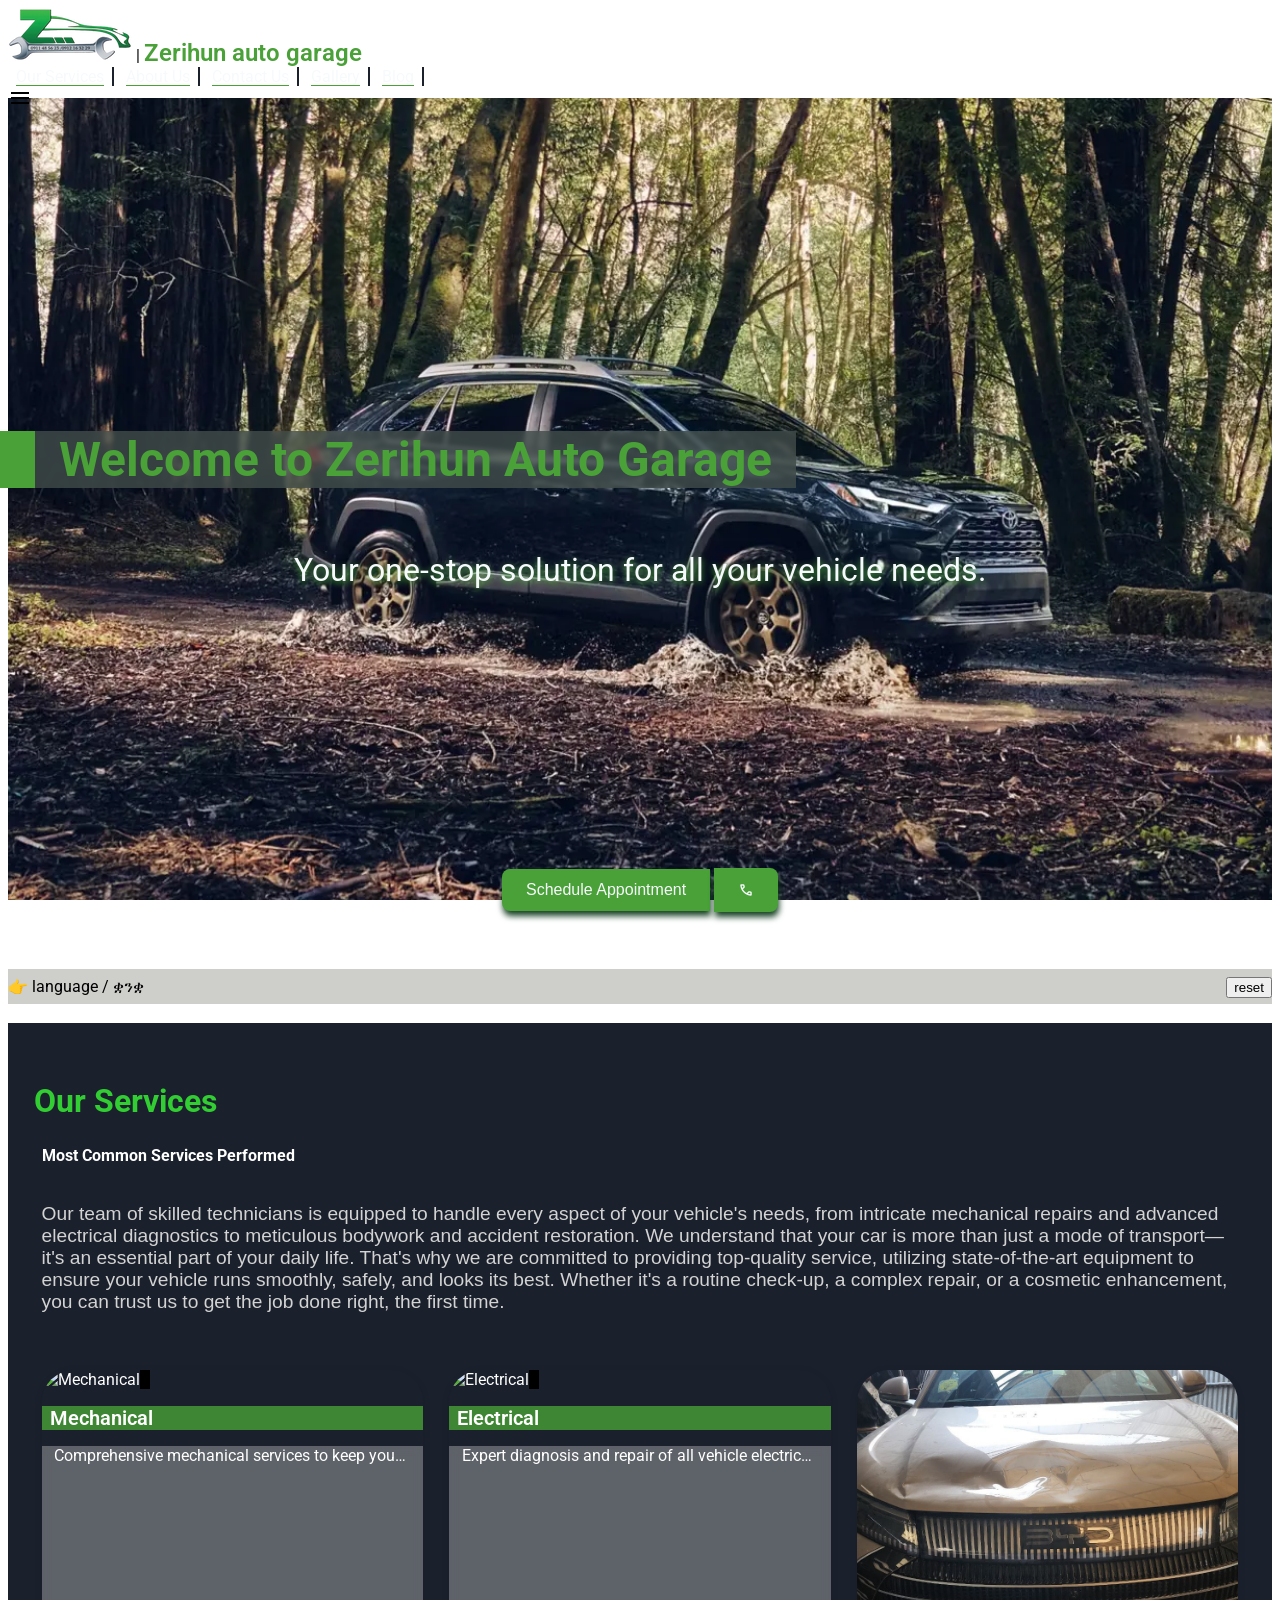
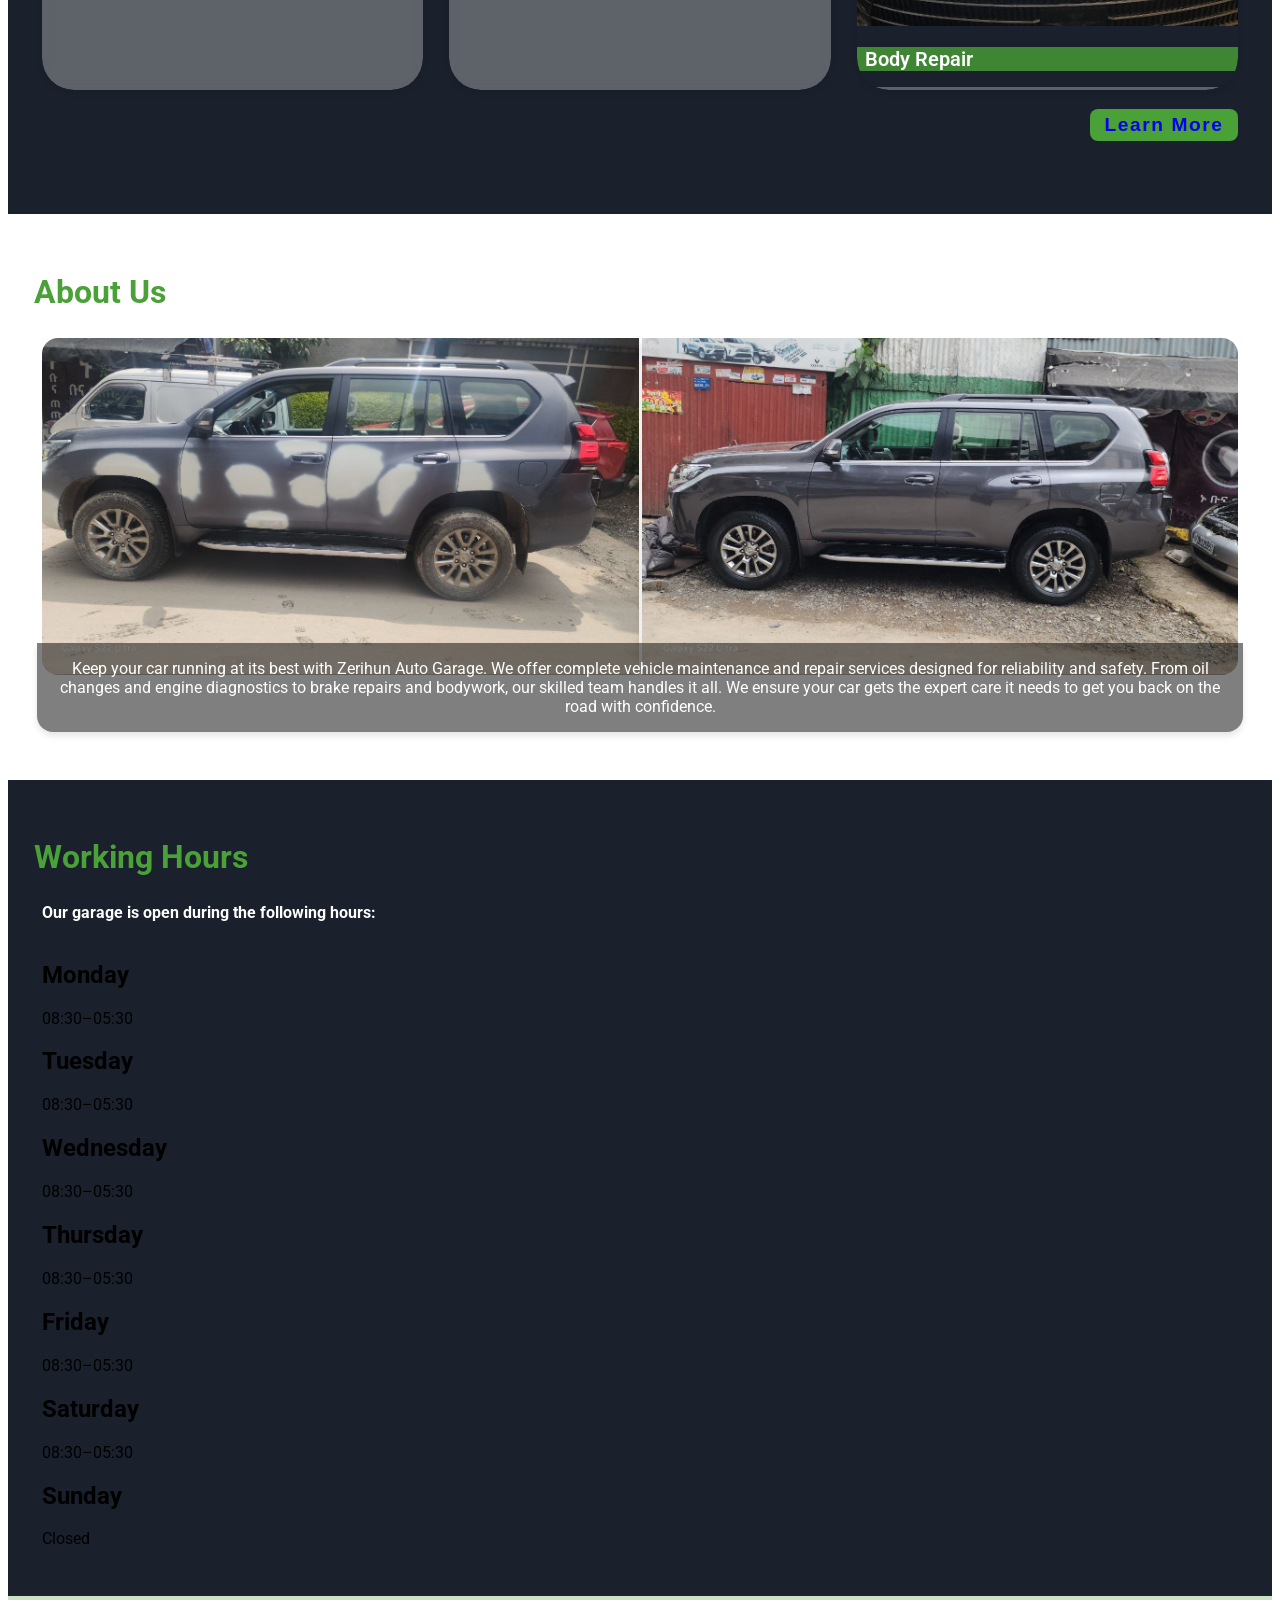
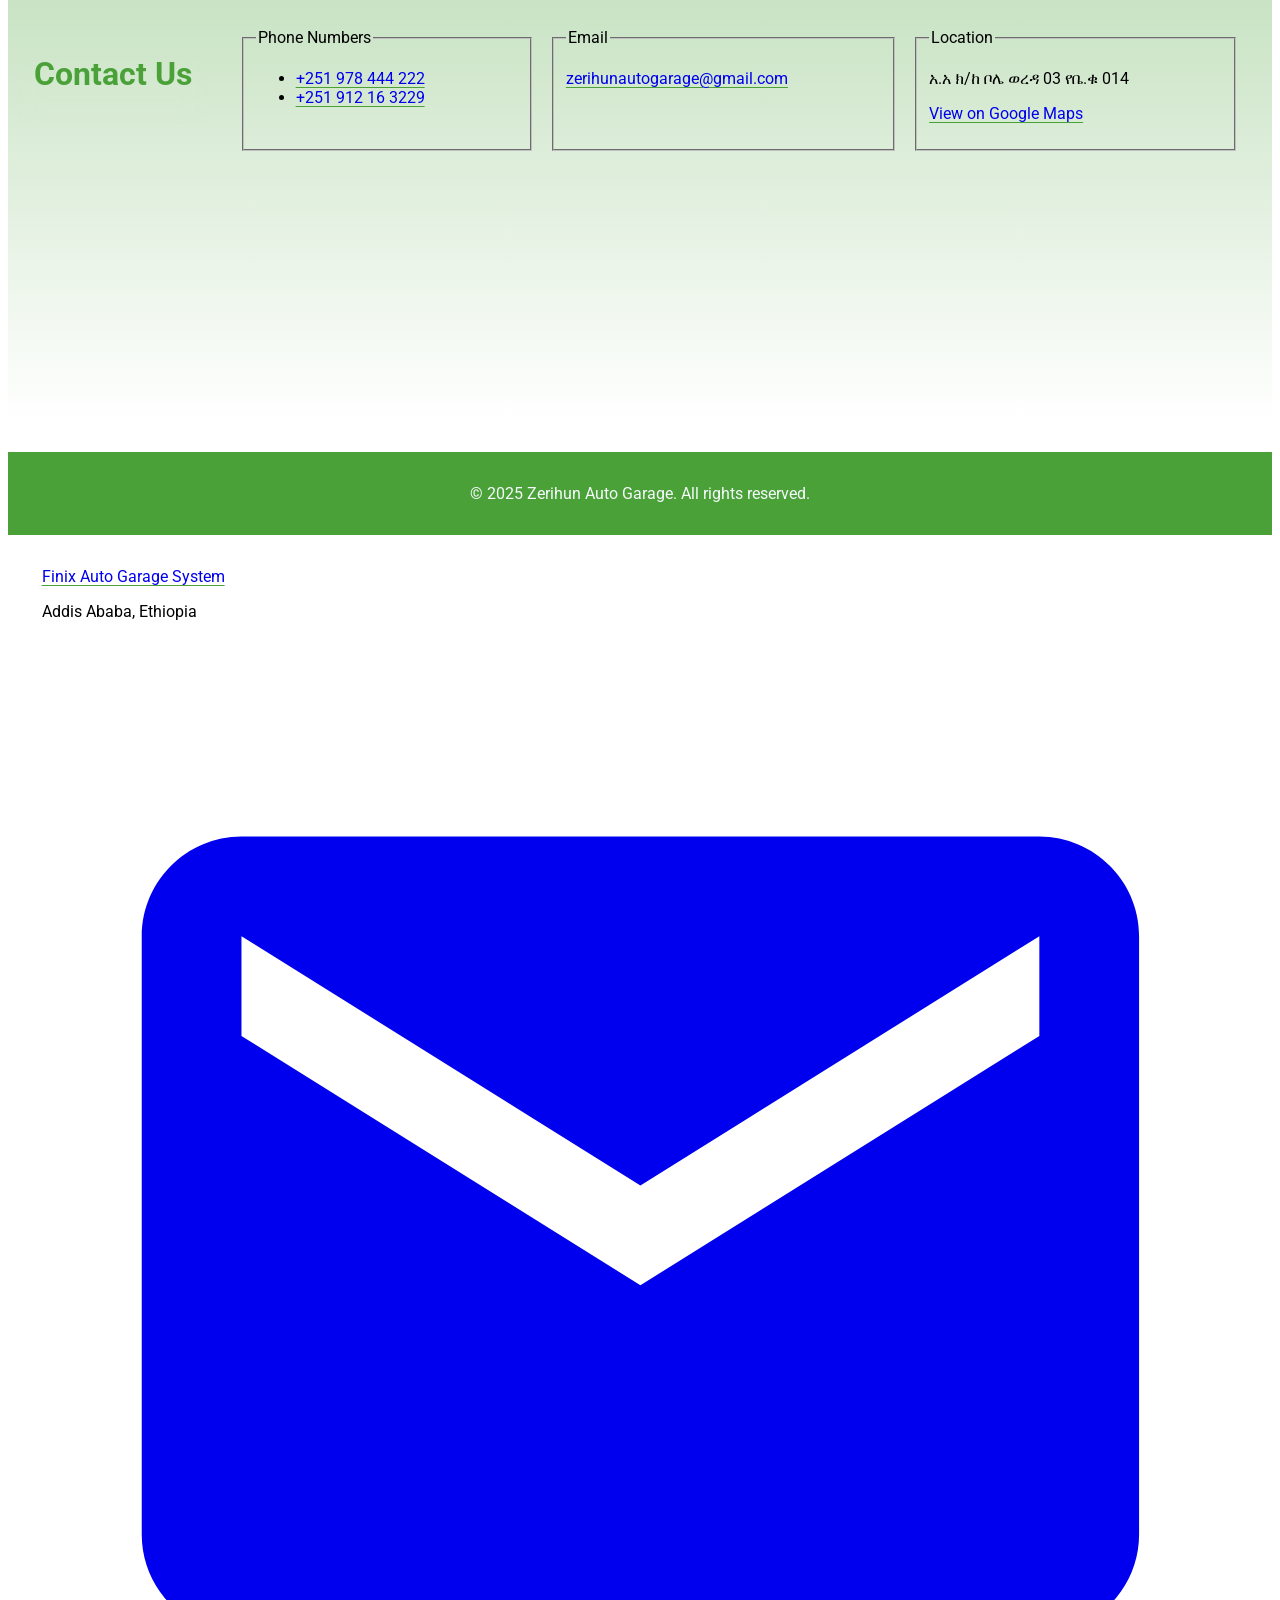
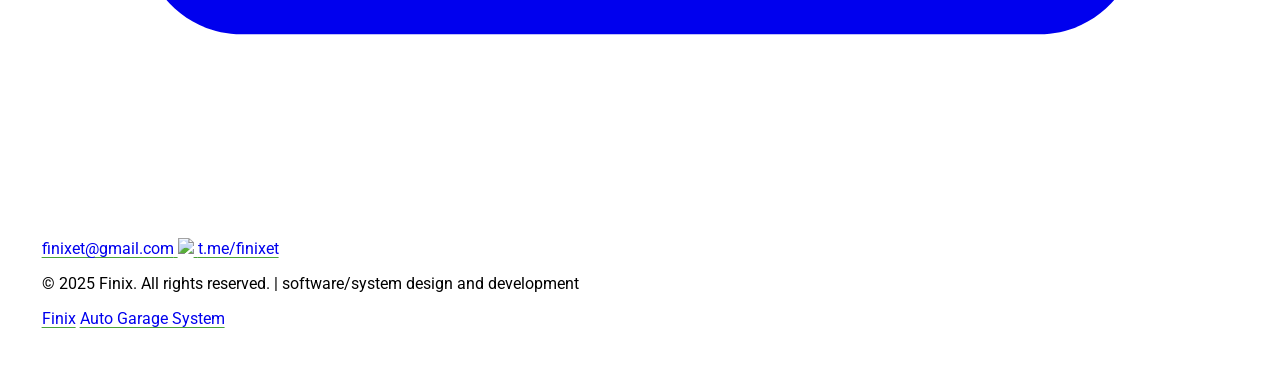
==== index.html @ 8adfbd84 "initial commit" ====
<!DOCTYPE html>
<html lang="en">

<head>
    <meta charset="UTF-8">
    <meta name="viewport" content="width=device-width, initial-scale=1.0">
    <title>Zerihun auto garage</title>
    <link rel="icon" href="./assets/favicon/favicon-crop.png" type="image/png">
    <link rel="preload" as="image" href="./assets/bg/bg-1.webp" />
    <link rel="stylesheet" href="/index.css">
    <link rel="stylesheet" href="/theme.css">
    <link rel="stylesheet" href="/our-services.css">
    <link rel="stylesheet" href="https://fonts.googleapis.com/css2?family=Roboto:wght@400;500;700&display=swap" />
    <script src="https://cdn.tailwindcss.com"></script>
    <link rel="stylesheet"
        href="https://fonts.googleapis.com/css2?family=Material+Symbols+Outlined:opsz,wght,FILL,GRAD@24,400,0,0" />
</head>

<body>
    <!-- Header & Navigation Bar -->
    <header class="  bg-gray-900 bg-opacity-90 backdrop-filter backdrop-blur-md shadow-lg rounded-b-xl">
        <nav class=" mx-auto  py-4 flex  justify-between px-2 flex-grow">
            <div class="flex items-center space-x-2">
                <a href="/"><img class="h-8" src="./assets/favicon/favicon-crop.png" alt="logo"></a>
                <span class="text-gray-500 font-light hidden sm:block">|</span>
                <a href="/" class="garage_title">
                    Zerihun auto garage</a>
            </div>
            <div class="nav-wide elements hidden md:flex items-center  ml-auto pl-auto">
                <a href="/our-services.html">Our Services</a>
                <a href="/about-us.html">About Us</a>
                <a href="/contact-us.html">Contact Us</a>
                <a href="/gallery.html">Gallery</a>
                <a href="/blog.html">Blog</a>
            </div>
            <div class="md:hidden  right-0 top-0">
                <!-- remove all default styles -->
                <details id="mobile-menu" style="list-style: none;" class=" ">
                    <summary style="list-style: none;"
                        class=" right-0 cursor-pointer text-gray-300 hover:text-orange-400 transition-colors ">
                        <span class="material-symbols-outlined">
                            menu
                        </span>
                    </summary>
                    <div
                        class="bg-gray-800 bg-opacity-90 absolute flex flex-col gap-1 p-2 top-10 right-0 z-50 w-48  rounded-md shadow-lg mt-2">
                        <a href="/our-services.html"
                            class="block py-4 text-gray-300 hover:text-orange-400 transition-colors">Our
                            Services</a>
                        <a href="/about-us.html"
                            class="block py-4 text-gray-300 hover:text-orange-400 transition-colors">About
                            Us</a>
                        <a href="/contact-us.html"
                            class="block py-4 text-gray-300 hover:text-orange-400 transition-colors">Contact
                            Us</a>
                        <a href="/gallery.html"
                            class="block py-4 text-gray-300 hover:text-orange-400 transition-colors">Gallery</a>
                        <a href="/blog.html"
                            class="block py-4 text-gray-300 hover:text-orange-400 transition-colors">Blog</a>
                    </div>
                </details>
            </div>
        </nav>
    </header>
    <section class="landing">
        <h1 class="">Welcome to Zerihun Auto Garage</h1>
        <p class="title">Your one-stop solution for all your vehicle needs.</p>
        <!-- goto action button for appointment -->
        <div class="call-to-action">
            <button>
                Schedule Appointment
            </button>
            <a href="tel:+251978444222" class="material-symbols-outlined">
                call
            </a>
        </div>
    </section>
    <div class="skiptranslate"></div>
    <br>
    <div id="google_translate_element">
        👉
        <label translate="no" for="toggle-lang">
            <span>language / ቋንቋ</span>
        </label>
        <button style="float: right;" translate="no" class=" bg-red-400 px-2 py-1 rounded float-right mr-2"
            onclick="disableTranslation()" name="toggle-lang" id="toggle-lang">
            reset
        </button>

    </div>
    <br>
    <section class="our-services">
        <h1>Our Services</h1>
        <b>Most Common Services Performed</b>
        <br>
        <br>
        <p>
            Our team of skilled technicians is equipped to handle every aspect of your vehicle's needs, from intricate
            mechanical repairs and advanced electrical diagnostics to meticulous bodywork and accident restoration. We
            understand that your car is more than just a mode of transport—it's an essential part of your daily life.
            That's why we are committed to providing top-quality service, utilizing state-of-the-art equipment to ensure
            your vehicle runs smoothly, safely, and looks its best. Whether it's a routine check-up, a complex repair,
            or a cosmetic enhancement, you can trust us to get the job done right, the first time.
        </p>
        <br>
        <br>
        <main class="services-grid home">
            <article class="service-card">
                <img src="./assets/images/service/Engine-repair-1.jpeg" alt="Mechanical" class="service-img">
                <h2 class="service-title">Mechanical</h2>
                <p class="service-desc">Comprehensive mechanical services to keep your vehicle running smoothly.</p>
            </article>
            <article class="service-card">
                <img src="/assets/images/service/Electrical-1.jpeg" alt="Electrical" class="service-img">
                <h2 class="service-title">Electrical</h2>
                <p class="service-desc">Expert diagnosis and repair of all vehicle electrical systems and components.
                </p>
            </article>
            <article class="service-card">
                <img src="/assets/images/gallery/photo_12_2025-07-23_07-12-01.jpg" alt="Body Repair"
                    class="service-img">
                <h2 class="service-title">Body Repair</h2>
                <p class="service-desc">Professional bodywork and paint services to restore your vehicle's appearance.
                </p>
            </article>
        </main>
        <br>
        <a href="/our-services.html" class="learn-more">Learn More</a>
        <br>
        <br>
        <br>
        <!-- learn more link to /our-services -->
    </section>
    <section class="about">
        <h1>About Us</h1>
        <div class="comp-1">
            <img src="./assets/images/before-1.png" alt="before">
            <img src="./assets/images/after-1.png" alt="after">
        </div>
        <p>Keep your car running at its best with Zerihun Auto Garage. We offer complete vehicle maintenance and repair
            services designed for reliability and safety. From oil changes and engine diagnostics to brake repairs and
            bodywork, our skilled team handles it all. We ensure your car gets the expert care it needs to get you back
            on the road with confidence.</p>
    </section>
    <section class="working-hours">
        <h1>Working Hours</h1>
        <b>
            Our garage is open during the following hours:
        </b>
        <br>
        <br>
        <div class="grid grid-cols-2 md:grid-cols-3 lg:grid-cols-4 gap-4">
            <div class="bg-white shadow-md rounded-lg p-4">
                <h2 class="text-lg font-semibold text-gray-800 mb-2">Monday</h2>
                <p class="text-gray-600">08:30–05:30</p>
            </div>
            <div class="bg-white shadow-md rounded-lg p-4">
                <h2 class="text-lg font-semibold text-gray-800 mb-2">Tuesday</h2>
                <p class="text-gray-600">08:30–05:30</p>
            </div>
            <div class="bg-white shadow-md rounded-lg p-4">
                <h2 class="text-lg font-semibold text-gray-800 mb-2">Wednesday</h2>
                <p class="text-gray-600">08:30–05:30</p>
            </div>
            <div class="bg-white shadow-md rounded-lg p-4">
                <h2 class="text-lg font-semibold text-gray-800 mb-2">Thursday</h2>
                <p class="text-gray-600">08:30–05:30</p>
            </div>
            <div class="bg-white shadow-md rounded-lg p-4">
                <h2 class="text-lg font-semibold text-gray-800 mb-2">Friday</h2>
                <p class="text-gray-600">08:30–05:30</p>
            </div>
            <div class="bg-white shadow-md rounded-lg p-4">
                <h2 class="text-lg font-semibold text-gray-800 mb-2">Saturday</h2>
                <p class="text-gray-600">08:30–05:30</p>
            </div>
            <div class="bg-white shadow-md rounded-lg p-4">
                <h2 class="text-lg font-semibold text-gray-800 mb-2">Sunday</h2>
                <p class="text-gray-600">Closed</p>
            </div>
        </div>
    </section>
    <section class="contact-us  shadow-inner">
        <h1>Contact Us</h1>
        <div class="flex-grow w-full"></div>
        <fieldset class="border border-gray-300 p-4 mb-6">
            <!-- <legend class="font-semibold text-gray-800">Get in Touch</legend> -->
            <legend class="font-semibold text-gray-800">Phone Numbers</legend>
            <ul class="list-none p-0 m-0">
                <li><a href="tel:+251978444222" class="text-green-600 hover:underline">+251 978 444 222</a></li>
                <li><a href="tel:+251912163229" class="text-green-600 hover:underline">+251 912 16 3229</a></li>
            </ul>
        </fieldset>
        <fieldset class="border border-gray-300 p-4 mb-6">
            <legend class="font-semibold text-gray-800">Email</legend>
            <p><a href="mailto:zerihunautogarage@gmail.com"
                    class="text-green-600 hover:underline">zerihunautogarage@gmail.com</a></p>
        </fieldset>
        <fieldset class="border border-gray-300 p-4 mb-6 md:col-span-2">
            <legend class="font-semibold text-gray-800">Location</legend>
            <p class="text-gray-700">አ.አ ክ/ከ ቦሌ ወረዳ 03 የቤ.ቁ 014</p>
            <p><a href="https://maps.app.goo.gl/kM12znmucUZXaj2Y9" target="_blank" rel="noopener noreferrer"
                    class="text-green-600 hover:underline">View on Google Maps</a></p>
        </fieldset>
    </section>
    <script type="text/javascript" src="/js/translate.js"></script>
    <script type="text/javascript"
        src="//translate.google.com/translate_a/element.js?cb=googleTranslateElementInit"></script>
    <footer>
        <section class="f_garage">
            <p>&copy; 2025 Zerihun Auto Garage. All rights reserved.</p>
        </section>
        <section style="margin: 0;" class=" bg-gray-900 text-gray-400 text-sm text-center pt-3 ">
            <div class="flex flex-col md:flex-row justify-between items-center space-y-4 md:space-y-0 md:space-x-8">
                <div class="flex flex-col items-center md:items-start text-left">
                    <a href="https://autogarage.et" translate="no" class="font-semibold text-white mb-2">Finix Auto
                        Garage System</a>
                    <p class="text-gray-400">Addis Ababa, Ethiopia</p>
                </div>
                <div class="flex space-x-6 items-center">
                    <a href="mailto:finixet@gmail.com"
                        class="hover:text-white transition-colors flex items-center space-x-2">
                        <svg xmlns="http://www.w3.org/2000/svg" class="h-5 w-5" viewBox="0 0 24 24" fill="currentColor">
                            <path
                                d="M20 4H4c-1.1 0-2 .9-2 2v12c0 1.1.9 2 2 2h16c1.1 0 2-.9 2-2V6c0-1.1-.9-2-2-2zm0 4l-8 5-8-5V6l8 5 8-5v2z" />
                        </svg>
                        <span>finixet@gmail.com</span>
                    </a>
                    <a href="https://t.me/finixet" target="_blank"
                        class="hover:text-white transition-colors flex items-center space-x-2">
                        <img src="https://telegram.org/favicon.ico" class="h-5 w-5"></img>
                        <span>t.me/finixet</span>
                    </a>
                </div>
            </div>
            <div class="mt-4 border-t border-gray-700 pt-4 text-center pb-24">
                <p>&copy; 2025 Finix. All rights reserved. | software/system design and development</p>
                <div translate="no" class="mt-2 space-x-8">
                    <a href="https://finix.et" class="hover:text-white transition-colors">Finix</a>
                    <a href="https://autogarage.et" class="hover:text-white transition-colors">Auto Garage System</a>
                </div>
            </div>
            </div>
    </footer>
    <script src="/js/callto.js"></script>
</body>

</html>
---- index.css ----
.skiptranslate {
    display: none !important;
}

#google_translate_element {
    /* display: flex; */
    /* flex-wrap: wrap; */
    gap: 1rem;
    padding-block: 0.5rem;
    justify-content: center;
    align-items: center;
    background-color: rgb(206, 207, 203);

    &>div {
        display: inline-flex;
    }
}

#google_translate_element .skiptranslate {
    display: inline-flex !important;
    gap: 1rem;
    /* margin-inline: auto; */
    width: fit-content;

    select {
        /* background-color: var(--bg-color); */
        /* color: var(--text-color); */
        border: 1px solid var(--color);
        border-radius: 0.5rem;
        padding: 0.5rem;
        cursor: pointer;
    }
}

/*  elements hidden md:flex items-center space-x-2 ml-auto pl-auto */
.nav-wide a {
    /* text-gray-300 hover:text-orange-400 transition-colors */
    color: var(--text-color);
    transition: color 0.3s ease;
    border-right: #1a202c solid 2px;
    padding-inline: 0.5rem;
}

.nav-wide a:hover {
    color: var(--accent-color);
}

.garage_title {
    font-size: 1.5rem;
    font-weight: 600;
    color: var(--color);
    text-decoration: none;
}

.landing {
    margin-inline: 0;
    min-height: 100dvh;
    min-height: 100vh;
    min-height: 100svh;
    min-height: calc(100dvh - 3rem);
    display: flex;
    flex-direction: column;
    justify-content: center;
    background-image: url('./assets/bg/bg-1.webp');
    background-size: cover;
    background-position: center;
    background-attachment: fixed;
    position: relative;
    margin-top: -1rem;
    padding: 0;
    /* margin-top: 4rem; */
    position: sticky;
    top: calc(0 - 100dvh);
    /* overflow-x: hidden; */
    z-index: 1;
}


.landing>h1 {
    /* text-4xl font-bold text-center text-gray-800 */
    color: var(--color);
    font-weight: 700;
    text-align: center;
    color: var(--color);
    background-color: hsla(165, 8%, 28%, 0.8);
    backdrop-filter: blur(2px);
    font-size: 2.25rem;
    font-size: clamp(1.9rem, 3vw + 1rem, 3rem);
    max-width: fit-content;
    padding-inline: 1.5rem;
    border-left: solid 4vw var(--color);
}

.landing>h2 {
    /* text-4xl font-bold text-center text-gray-800 */
    font-weight: 700;
    text-align: center;
    color: var(--color);
    background-color: hsla(165, 8%, 28%, 0.8);
    backdrop-filter: blur(2px);
    font-size: 1.2rem;
    /* font-size: clamp(1rem, 3vw + 1rem, 1.5rem); */
    max-width: fit-content;
    padding-inline: 1.5rem;
    border-left: solid 2vw var(--color);
}

.landing p.title {
    /* mt-4 text-center text-gray-600 */
    margin-top: 1rem;
    text-align: center;
    color: var(--text-color);
    margin: 0;
    margin-inline: auto;
    padding: 1.5rem;
    font-size: larger;
    font-size: clamp(1rem, 2vw + 1rem, 2rem);
    text-wrap: pretty;
    filter: drop-shadow(0 2px 3px var(--color));
}

.landing .call-to-action {
    margin-inline: auto;
    /* top: calc(100% - 8rem); */
    width: 100%;
    /* transform: translateX(-50%); */
    display: flex;
    transform: translateY(-2rem);
    gap: 4px;
    vertical-align: middle;
    align-items: center;
    justify-content: center;
    z-index: 50;
    position: sticky;
    top: 100%;
}

.landing .call-to-action.move {
    position: fixed;
    top: 0;
    transform: translateY(4.5rem);
    transition: transform 0.3s ease;
}

@media screen and (max-width: 720px) {
    .landing .call-to-action.move {
        justify-content: flex-end;
        /* padding-right: 1rem; */
    }
}

/* slide in animation */
@keyframes slide-in {
    0% {
        transform: translateY(3rem);
        scale: 1 1.5;
        opacity: 0.5;
        scale: 1.05;
    }

    75% {
        opacity: 0.6;
        scale: 1 1.2;
        transform: translateY(-0.8rem);
    }

    100% {
        transform: translateY(0rem);
        opacity: 1;
        scale: 1;
    }
}

.landing .call-to-action a,
.landing .call-to-action button {
    animation: slide-in 0.5s ease-out forwards;
    background-color: var(--color);
    color: var(--text-color);
    padding: 0.75rem 1.5rem;
    border: none;
    border-radius: 0.5rem;
    font-size: 1rem;
    font-weight: 500;
    cursor: pointer;
    transition: background-color 0.3s ease;
    /* margin-inline: auto; */
    display: flex;
    align-items: center;
    justify-content: center;
    filter: drop-shadow(1px 5px 3px rgb(25, 65, 37));
}

.landing .call-to-action button {
    border-top-right-radius: 0rem;
    border-bottom-right-radius: 0rem;
}

.landing .call-to-action a {
    border-top-left-radius: 0rem;
    border-bottom-left-radius: 0rem;
    line-height: inherit;
    padding-block: -0.2rem;
}

.landing .call-to-action *:hover {
    background-color: darken(var(--accent-color), 5%);
}

.comp-1 {
    display: flex;
    justify-content: center;
    gap: 3px;
    border-radius: 1rem;
    overflow: hidden;
    /* position: absolute; */
    bottom: 5px;
    top: 3rem;
    left: 0;
    right: 0;
    align-items: flex-start
}

.comp-1 img {
    width: 50%;
    /* max-width: 400px; */
    height: auto;
    box-shadow: 0 4px 6px rgba(0, 0, 0, 0.1);
    object-fit: scale-down;
}

.about {
    position: relative;
    /* background-color: var(--color); */

}

.about p {
    /* position: absolute; */
    margin-top: -2rem;
    position: relative;
    background: rgba(0, 0, 0, 0.5);
    color: #fff;
    padding: 1rem;
    text-align: center;
    border-bottom-left-radius: 1rem;
    border-bottom-right-radius: 1rem;
    box-shadow: 0 4px 6px rgba(0, 0, 0, 0.1);
    margin-inline: -5px;
}

.contact-us {
    padding-top: 2rem;
    display: flex;
    flex-wrap: wrap;
    gap: 1rem;
    justify-content: center;
    background: linear-gradient(to bottom, var(--color-tr3), rgba(255, 255, 255, 0.8));
    min-height: 40vh;
    align-content: flex-start;
}



.contact-us fieldset {
    flex-grow: 1;
}

footer .f_garage {
    background-color: var(--color);
    color: var(--text-color);
    padding: 1rem;
    text-align: center;
}

.grid-card-1 {
    display: grid;
    grid-template-columns: repeat(auto-fit, minmax(15rem, 1fr));
    gap: 1.5rem;
}

.working-hours {
    background-image: url('/assets/bg/working-hours-1.png');
    background-size: 50vw;
    background-repeat: no-repeat;
    background-position: right;
    background-attachment: fixed;
    background-color: var(--bg-color);
    background-blend-mode: lighten;
    /* background-color: red; */
    padding-block: 2rem;
    > b{
        color: white;
    }
}

.our-services {
    background-color: var(--bg-color);
    min-height: 50vh;
    color: white;
    padding-bottom: 3rem;
}

.our-services h1 {
    color: limegreen;
}

.our-services>p {
    color: lightgray;
    font-size: 1.2rem;
    font-family: 'Segoe UI', Tahoma, Geneva, Verdana, sans-serif;
}

.learn-more {
    background-color: var(--color);
    padding: 5px 15px;
    border-radius: 0.5rem;
    font-weight: bold;
    text-align: center;
    text-decoration: none;
    /* space words apart */
    letter-spacing: 0.08em;
    float: inline-end;
    font-size: 1.2rem;
    font-family: 'Segoe UI', Tahoma, Geneva, Verdana, sans-serif;
}
---- theme.css ----
/* variables */
:root {
    --color: rgb(73, 161, 56);
    --color-tr3: rgba(73, 161, 56, 0.3);
    --color-tr8: rgba(73, 161, 56, 0.8);
    --bg-color: #1a202c;
    --text-color: #f7fafc;
    --accent-color: #ed8936;
}

body {
    font-family: 'Roboto', sans-serif;
    top: 0 !important;
}
header{
    z-index: 2;
    /* sticky top-0 */
    position: sticky;
    top: 0;
}
section h1 {
    font-size: 2rem;
    font-weight: bolder;
    color: var(--color);
    position: sticky;
    top: 7rem;
    z-index: 1;
    background-color: rgba(255, 255, 255, 0.438);
    background-color: inherit;
    backdrop-filter: blur(10px);
    width: fit-content;
    padding-inline: 1rem;
    margin-left: -1.5rem;
    margin-right: auto;
}

section {
    padding-block: 2rem;
    padding-inline: clamp(0.2rem, 2vw + 0.5rem, 3rem);
}
body a {
    text-decoration: underline var(--color);
    text-underline-offset: 0.2rem;
}
---- our-services.css ----
.services-grid {
  display: grid;
  grid-template-columns: repeat(auto-fit, minmax(15rem, 1fr));
  gap: 1.5rem;
}

.services-grid.home {
  display: flex;
  flex-wrap: wrap;
  gap: 2vw;

  & * {
    flex: 1 1 15rem;
  }
}

.landing .service-description {
  background-color: rgba(0, 0, 0, 0.6);
  color: white;
  padding: 1rem;
  backdrop-filter: blur(1px);
}

.service-card {
  /* background: #fff; */
  --h: 12rem;
  border-radius: 2rem;
  box-shadow: 0 2px 8px rgba(0, 0, 0, 0.08);
  padding: 0;
  /* display: flex; */
  flex-direction: column;
  align-items: center;
  overflow: hidden;
  text-overflow: ellipsis;
  position: relative;
  height: var(--h);
}

.home .service-card {
  --h: 20rem;
}

.service-img {
  height: 8rem;
  height: calc(var(--h) - 4rem);
  width: 100%;
  /* width: 8rem; */
  object-fit: cover;
  margin-bottom: 1rem;
  box-shadow: 10px 0px rgba(0, 0, 0);
  /* border-radius: 0.5rem; */
}

.service-title {
  font-size: 1.25rem;
  font-weight: 600;
  margin-bottom: 0.2rem;
  padding-inline: 0.5rem;
  background-color: var(--color-tr8);
  backdrop-filter: blur(5px);
  /* margin-top: -2rem; */
  width: 100%;
  white-space: nowrap;
  overflow: hidden;
  text-overflow: ellipsis;
  transform: translateY(-1rem);
  transition: transform 0.5s ease;
}

.service-desc {
  text-align: center;
  background-color: rgba(185, 185, 185, 0.432);
  backdrop-filter: blur(5px);
  overflow: hidden;
  text-overflow: ellipsis;
  transform: translateY(-1rem);
  /* min-height: 2rem;*/
  padding-bottom: calc(var(--h) - 4rem);
  transition: transform 0.3s ease;
  padding-inline: 0.8rem;
  /* height: 1.2rem; */
  white-space: nowrap;
}

.service-card:hover .service-desc {
  /* height: auto; */
  transition: transform 0.5s ease;
  transform: translateY(-7rem);
  white-space: normal;
}

.service-card:hover .service-title {
  transform: translateY(-7rem);
  transition: transform 0.3s ease;
}

.services-note {
  margin-top: 2rem;
  text-align: center;
  color: #6b7280;
}

footer {
  margin-top: 2rem;
}
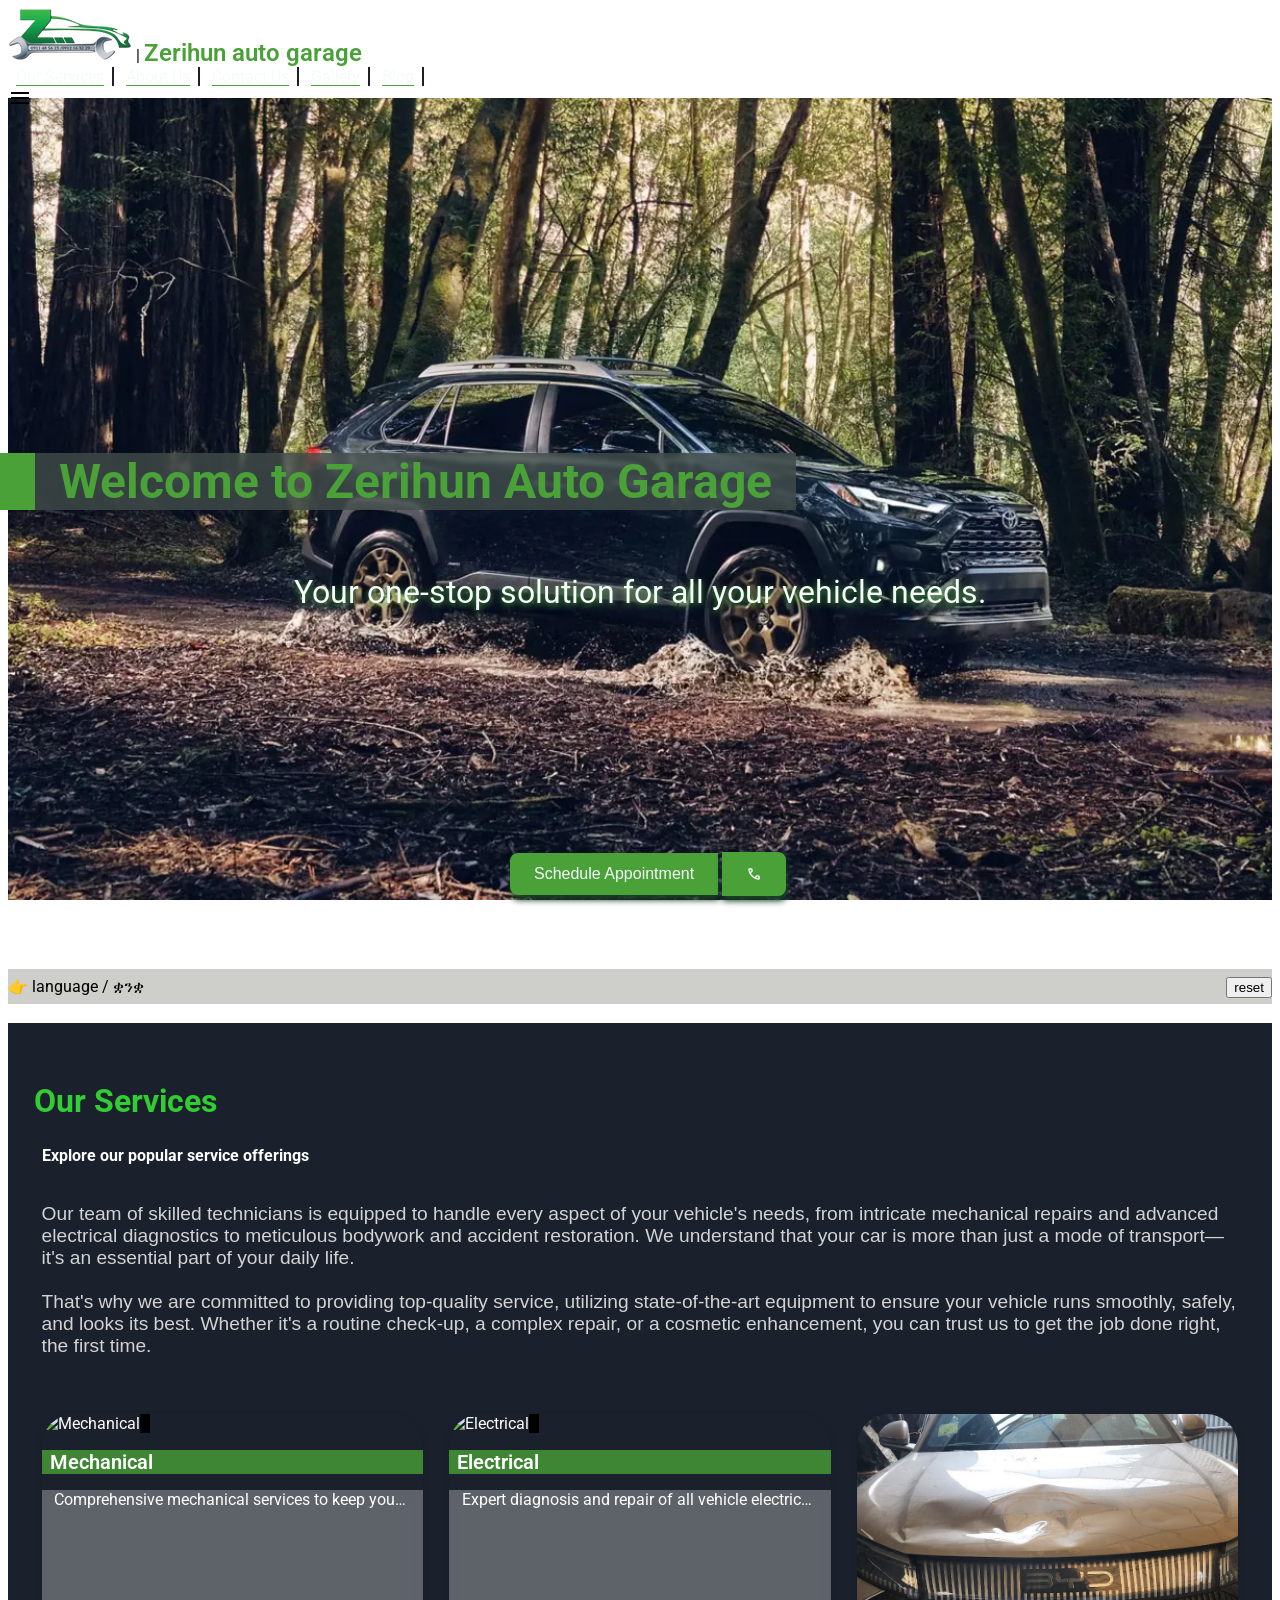
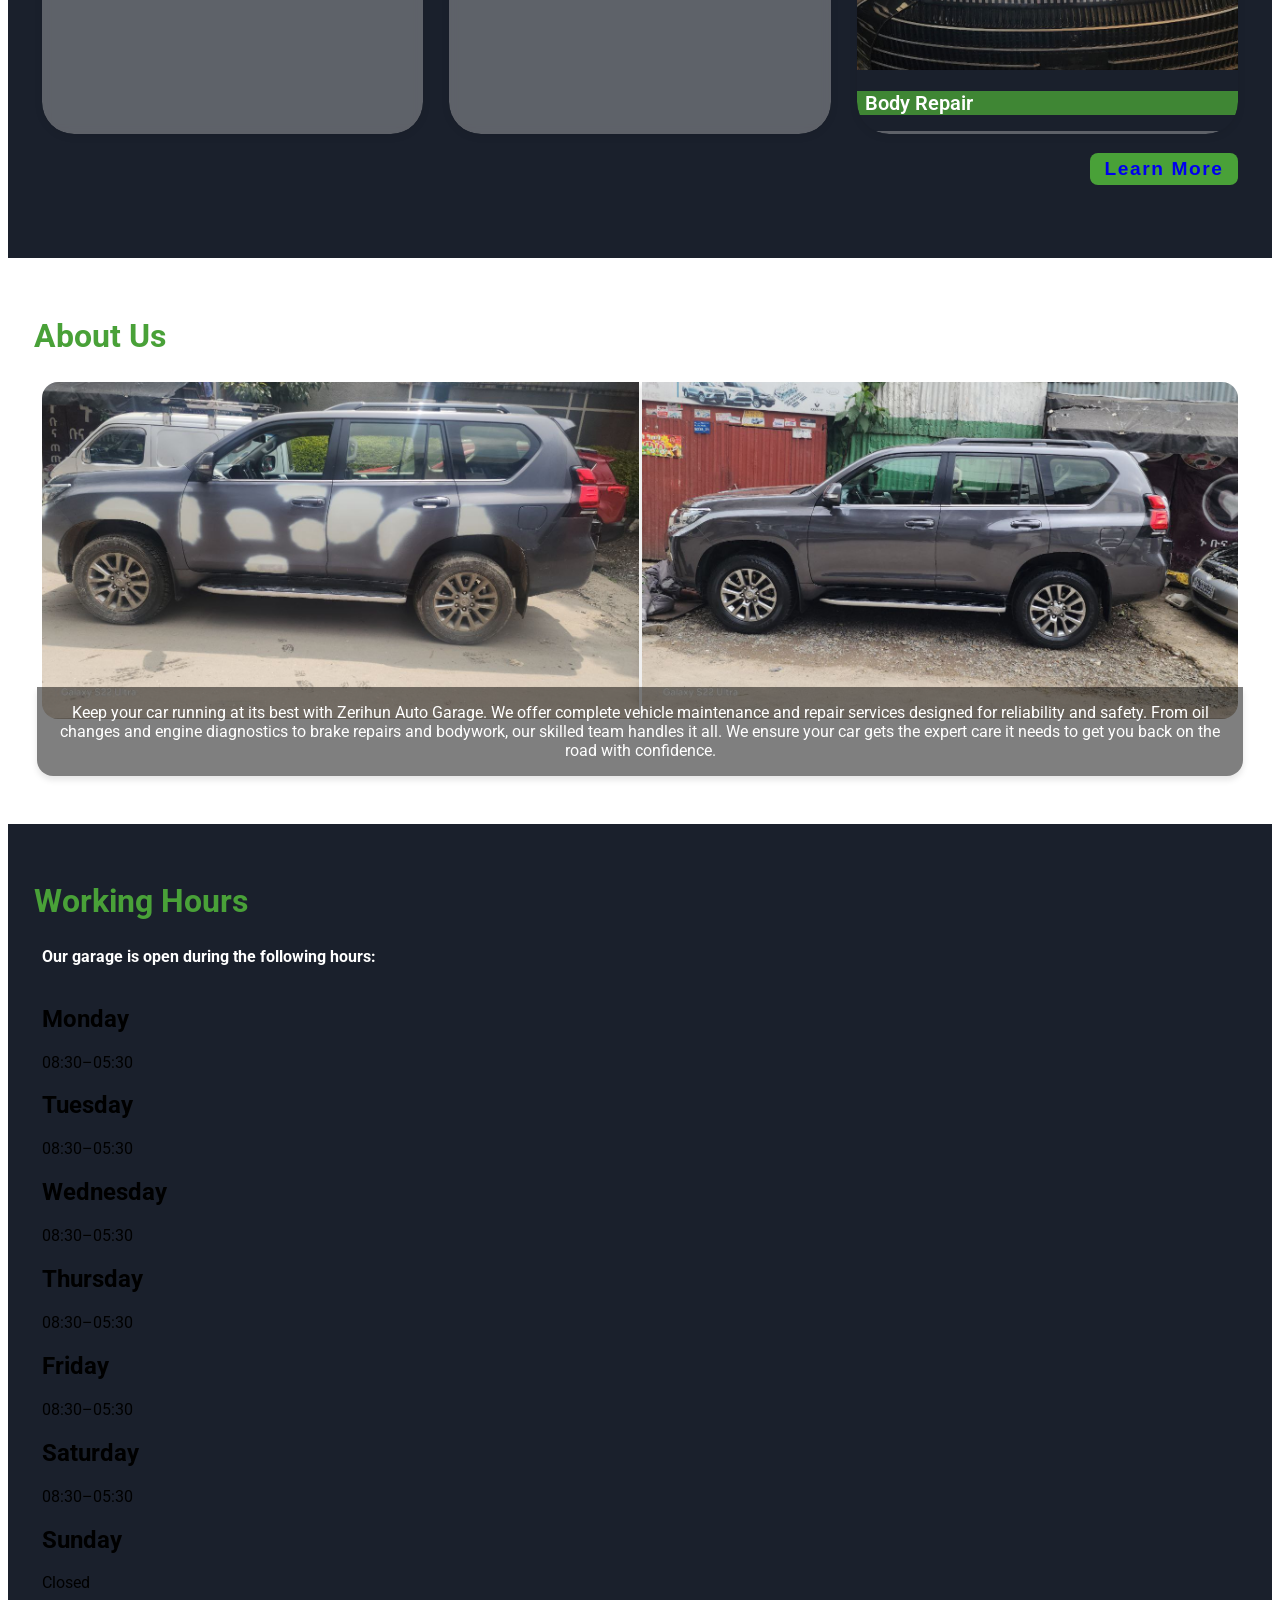
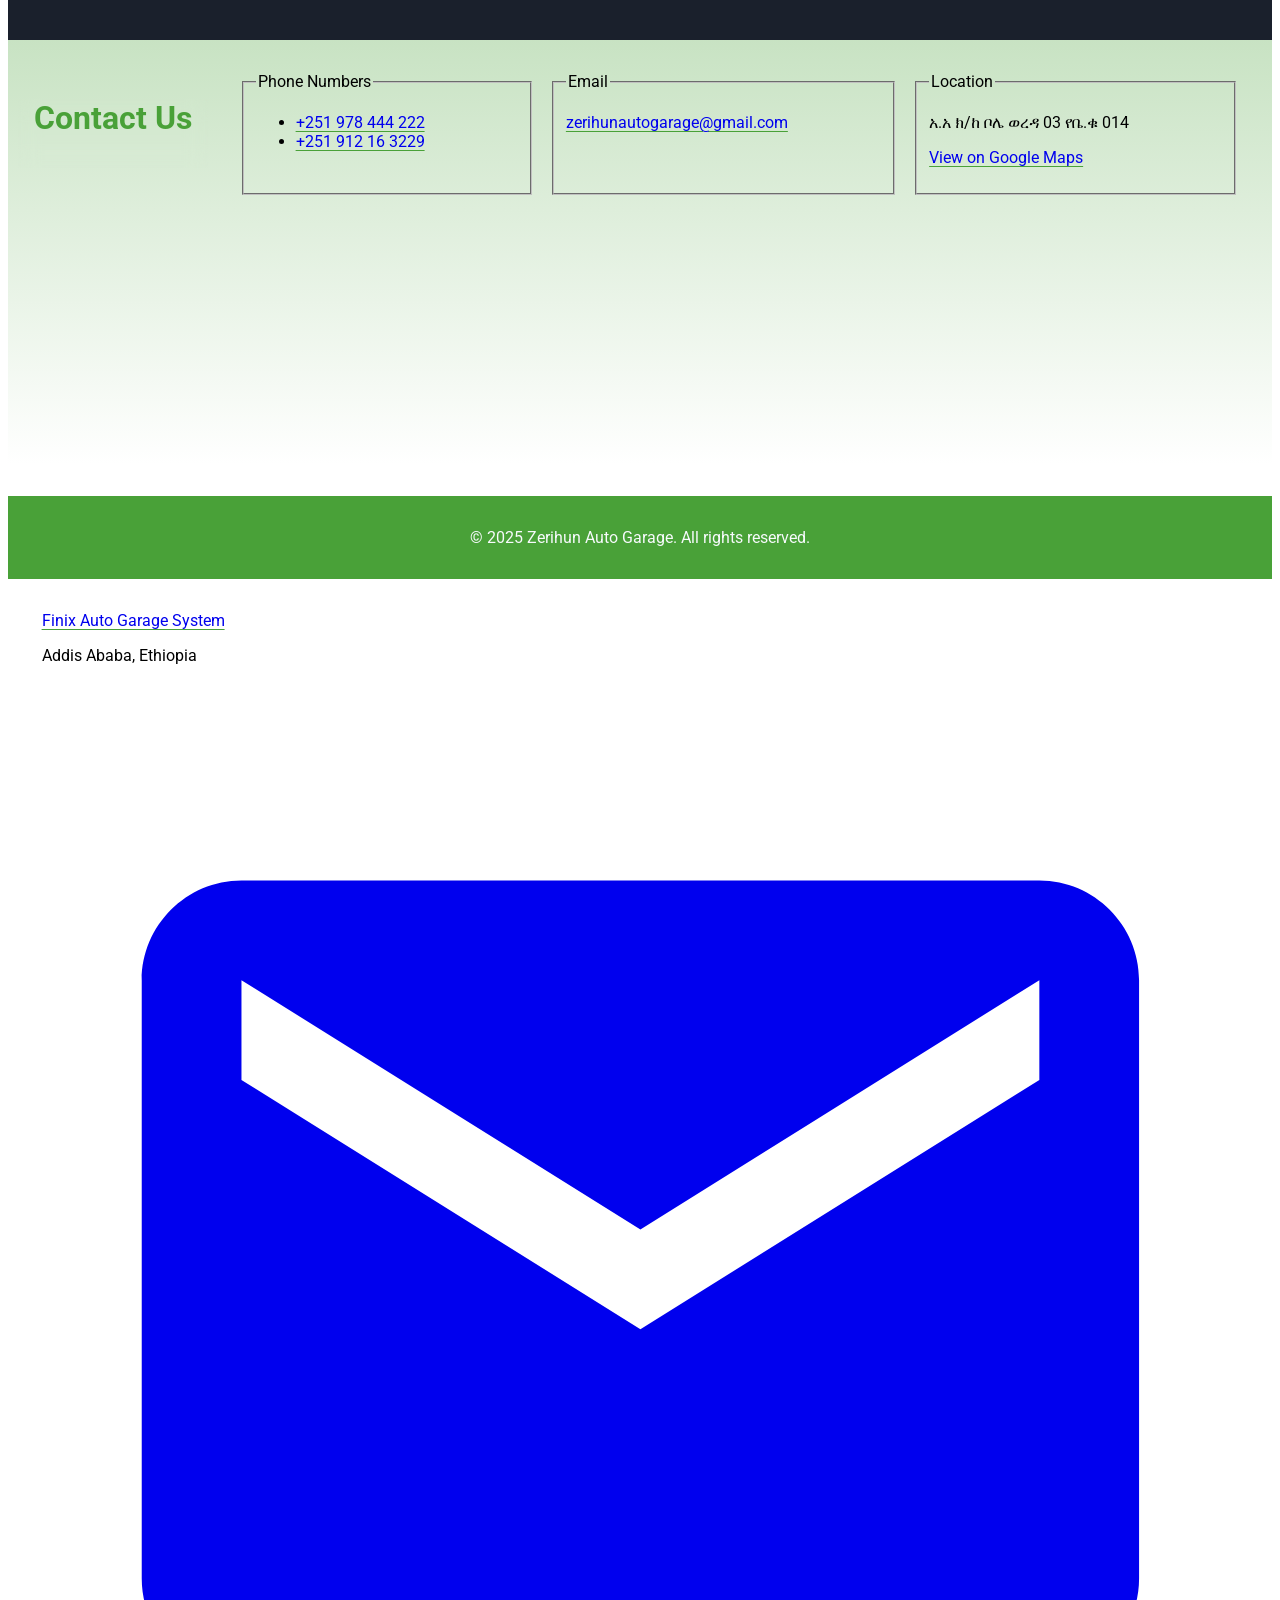
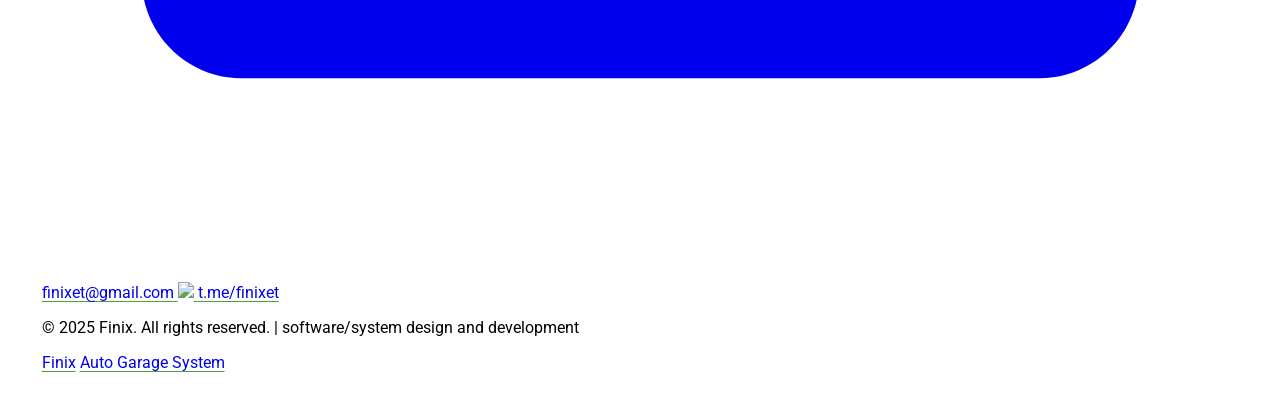
==== commit 4aa29f0d: "dialog" ====
--- a/index.html
+++ b/index.html
@@ -67,13 +67,20 @@
         <p class="title">Your one-stop solution for all your vehicle needs.</p>
         <!-- goto action button for appointment -->
         <div class="call-to-action">
-            <button>
+            <button id="appointment-btn" type="button">
                 Schedule Appointment
             </button>
             <a href="tel:+251978444222" class="material-symbols-outlined">
                 call
             </a>
         </div>
+        <dialog id="appointment-dialog">
+            <form method="dialog" class="dialog-content">
+                <h2 class="dialog-title">Schedule Appointment</h2>
+                <p class="dialog-message">We're sorry, online appointments aren't available right now. <br/> Please check back soon!</p>
+                <button id="close-dialog" type="submit">Close</button>
+            </form>
+        </dialog>
     </section>
     <div class="skiptranslate"></div>
     <br>
@@ -91,13 +98,15 @@
     <br>
     <section class="our-services">
         <h1>Our Services</h1>
-        <b>Most Common Services Performed</b>
+        <b>Explore our popular service offerings</b>
         <br>
         <br>
         <p>
             Our team of skilled technicians is equipped to handle every aspect of your vehicle's needs, from intricate
             mechanical repairs and advanced electrical diagnostics to meticulous bodywork and accident restoration. We
             understand that your car is more than just a mode of transport—it's an essential part of your daily life.
+            <br>
+            <br>
             That's why we are committed to providing top-quality service, utilizing state-of-the-art equipment to ensure
             your vehicle runs smoothly, safely, and looks its best. Whether it's a routine check-up, a complex repair,
             or a cosmetic enhancement, you can trust us to get the job done right, the first time.
@@ -203,6 +212,8 @@
                     class="text-green-600 hover:underline">View on Google Maps</a></p>
         </fieldset>
     </section>
+    <!-- Appointment Dialog -->
+
     <script type="text/javascript" src="/js/translate.js"></script>
     <script type="text/javascript"
         src="//translate.google.com/translate_a/element.js?cb=googleTranslateElementInit"></script>
@@ -242,7 +253,9 @@
             </div>
             </div>
     </footer>
-    <script src="/js/callto.js"></script>
+    <script src="/js/index.js"></script>
+
+
 </body>
 
 </html>
--- a/index.css
+++ b/index.css
@@ -1,3 +1,61 @@
+
+/* Appointment Dialog Styles */
+
+#appointment-dialog {
+    border: none;
+    border-radius: 1rem;
+    box-shadow: 0 8px 32px rgba(0,0,0,0.45);
+    padding: 0;
+    min-width: 320px;
+    max-width: 90vw;
+    background: linear-gradient(135deg, #23272a 80%, #111 100%);
+    color: #e0e0e0;
+    z-index: 1000;
+}
+
+#appointment-dialog::backdrop {
+    background: rgba(0,0,0,0.65);
+    backdrop-filter: blur(3px);
+}
+
+.dialog-content {
+    padding: 2rem 1.5rem 1.5rem 1.5rem;
+    display: flex;
+    flex-direction: column;
+    align-items: center;
+}
+.dialog-title {
+    font-size: 1.5rem;
+    font-weight: 700;
+    margin-bottom: 1rem;
+    color: #7fffd4;
+    text-shadow: 0 2px 8px #111;
+    text-align: center;
+}
+.dialog-message {
+    font-size: 1.1rem;
+    color: #bdbdbd;
+    margin-bottom: 2rem;
+    text-align: center;
+    text-shadow: 0 1px 4px #222;
+}
+#close-dialog {
+    background: var(--color);
+    color: #fff;
+    border: none;
+    border-radius: 0.5rem;
+    padding: 0.5rem 1.5rem;
+    font-size: 1rem;
+    font-weight: 500;
+    cursor: pointer;
+    box-shadow: 0 2px 8px rgba(46,125,50,0.18);
+    transition: background 0.2s, box-shadow 0.2s;
+    margin-top: 0.5rem;
+}
+#close-dialog:hover {
+    background: linear-gradient(90deg, #1b5e20 80%, #23272a 100%);
+    box-shadow: 0 4px 16px rgba(46,125,50,0.28);
+}
 .skiptranslate {
     display: none !important;
 }
@@ -125,7 +183,7 @@
     width: 100%;
     /* transform: translateX(-50%); */
     display: flex;
-    transform: translateY(-2rem);
+    transform: translateY(-1rem);
     gap: 4px;
     vertical-align: middle;
     align-items: center;
@@ -134,20 +192,16 @@
     position: sticky;
     top: 100%;
 }
-
 .landing .call-to-action.move {
     position: fixed;
-    top: 0;
-    transform: translateY(4.5rem);
+    /* bottom: 0rem; */
+    top: 100dvh;
+    transform: translateY(-2rem);
     transition: transform 0.3s ease;
 }
 
-@media screen and (max-width: 720px) {
-    .landing .call-to-action.move {
-        justify-content: flex-end;
-        /* padding-right: 1rem; */
-    }
-}
+
+
 
 /* slide in animation */
 @keyframes slide-in {
@@ -161,11 +215,11 @@
     75% {
         opacity: 0.6;
         scale: 1 1.2;
-        transform: translateY(-0.8rem);
+        transform: translateY(-1.5rem);
     }
 
     100% {
-        transform: translateY(0rem);
+        transform: translateY(-1rem);
         opacity: 1;
         scale: 1;
     }
@@ -173,10 +227,11 @@
 
 .landing .call-to-action a,
 .landing .call-to-action button {
-    animation: slide-in 0.5s ease-out forwards;
+    animation: slide-in 0.5s  ease-out forwards;
     background-color: var(--color);
     color: var(--text-color);
     padding: 0.75rem 1.5rem;
+    padding-inline: clamp(0.5rem, 3vw, 1.5rem);
     border: none;
     border-radius: 0.5rem;
     font-size: 1rem;
--- a/theme.css
+++ b/theme.css
@@ -23,7 +23,7 @@
     font-weight: bolder;
     color: var(--color);
     position: sticky;
-    top: 7rem;
+    top: 4rem;
     z-index: 1;
     background-color: rgba(255, 255, 255, 0.438);
     background-color: inherit;
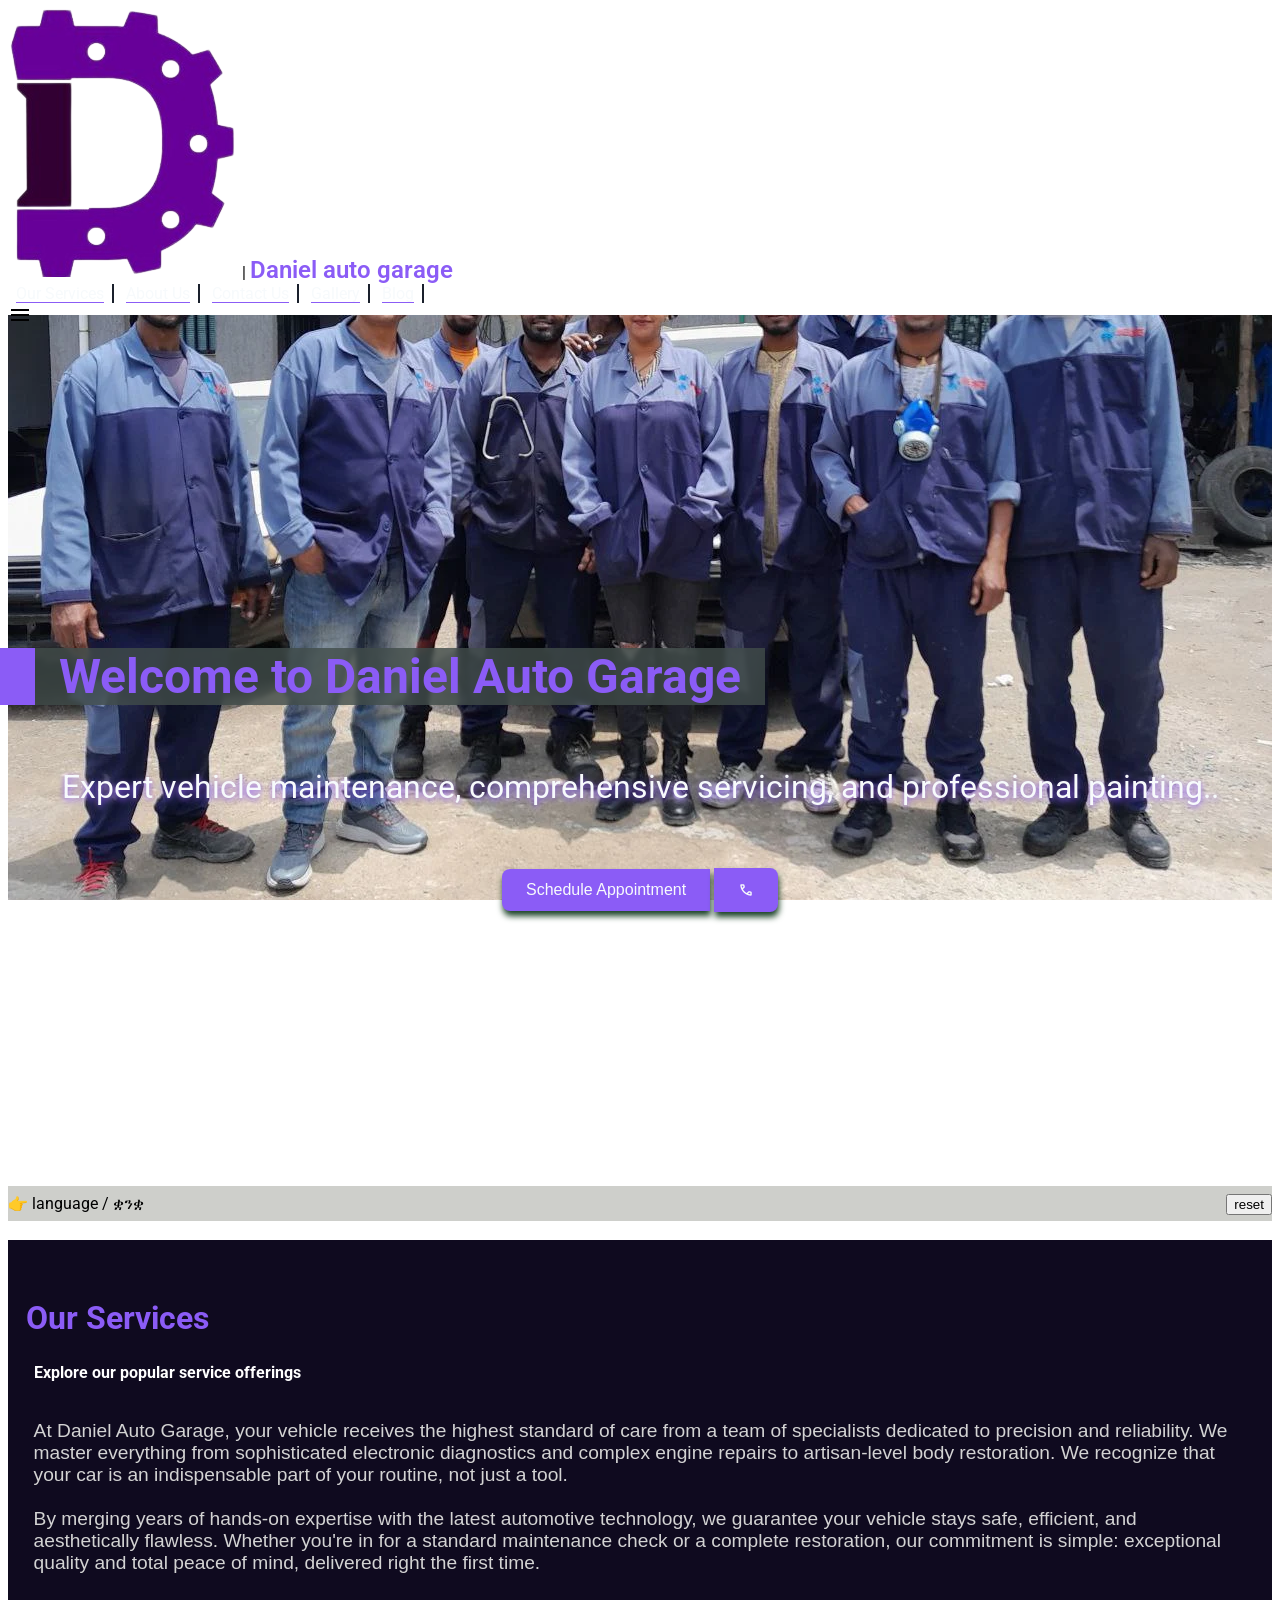
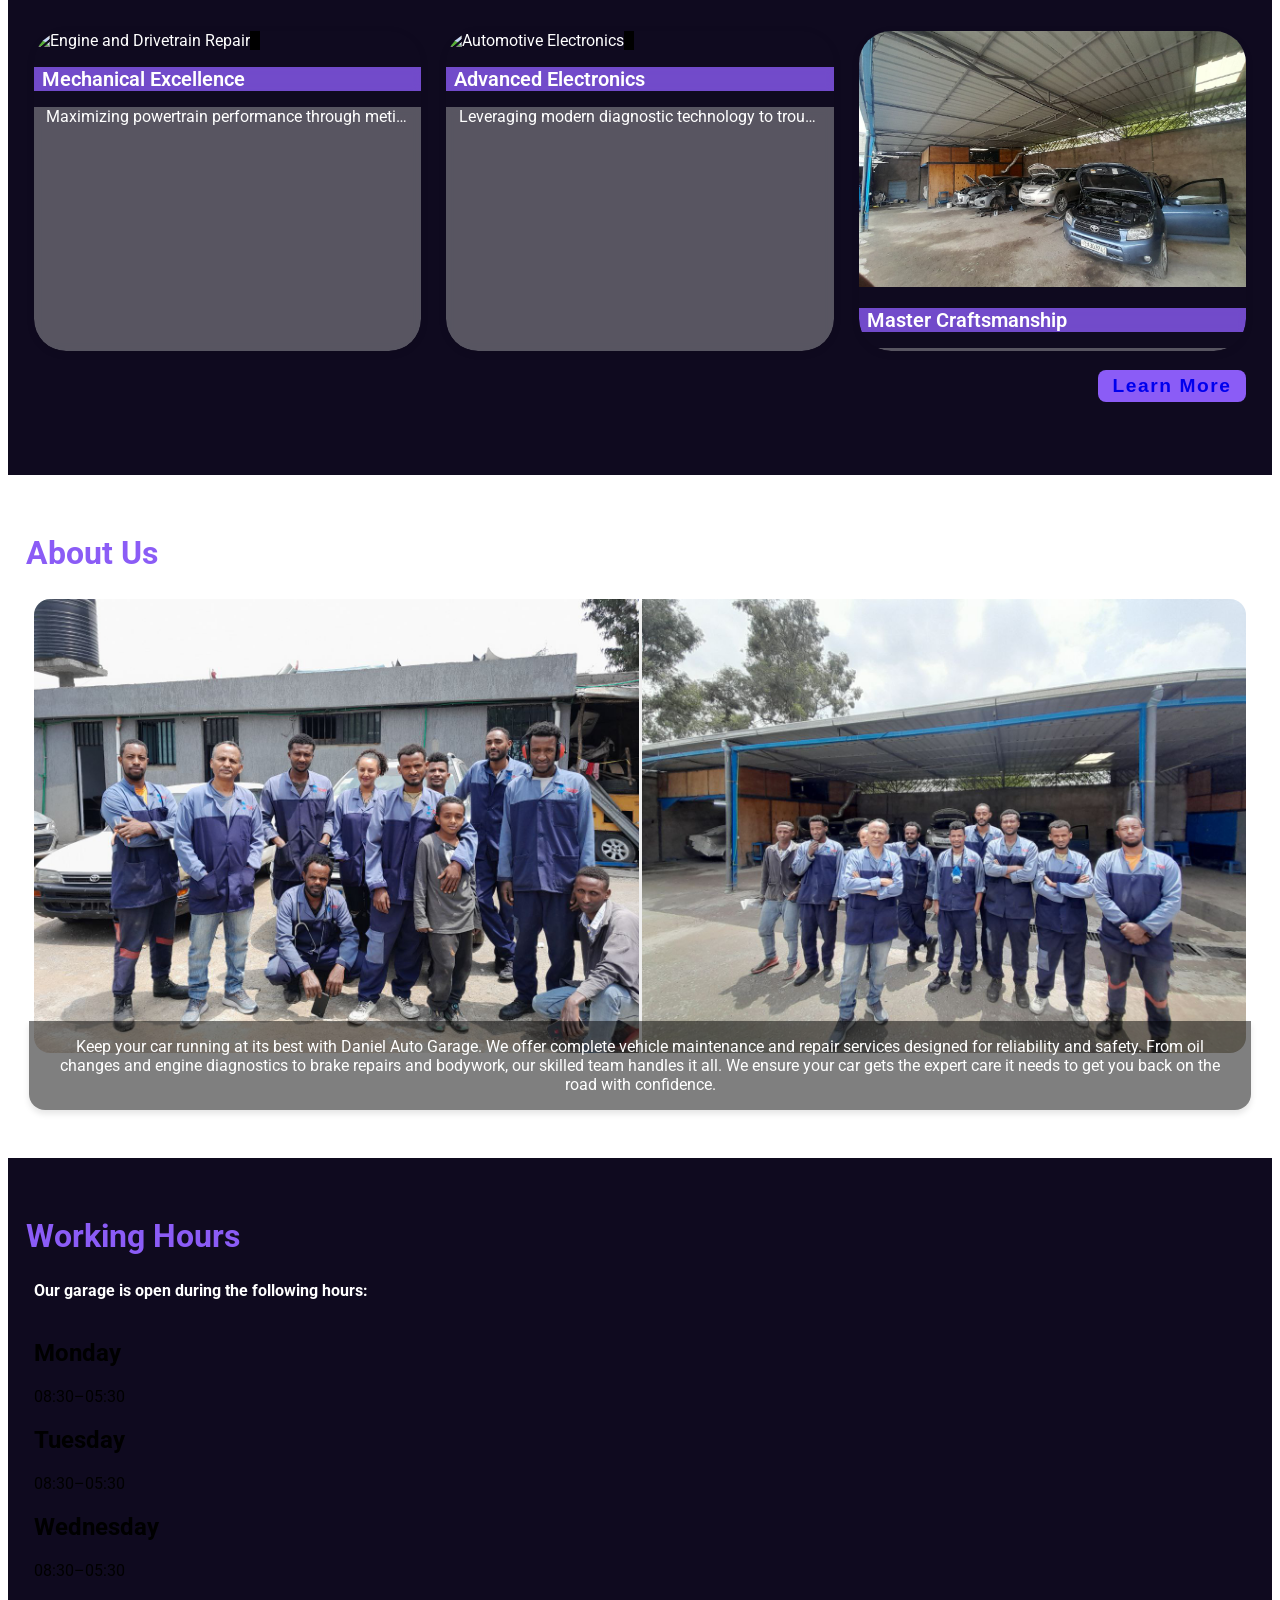
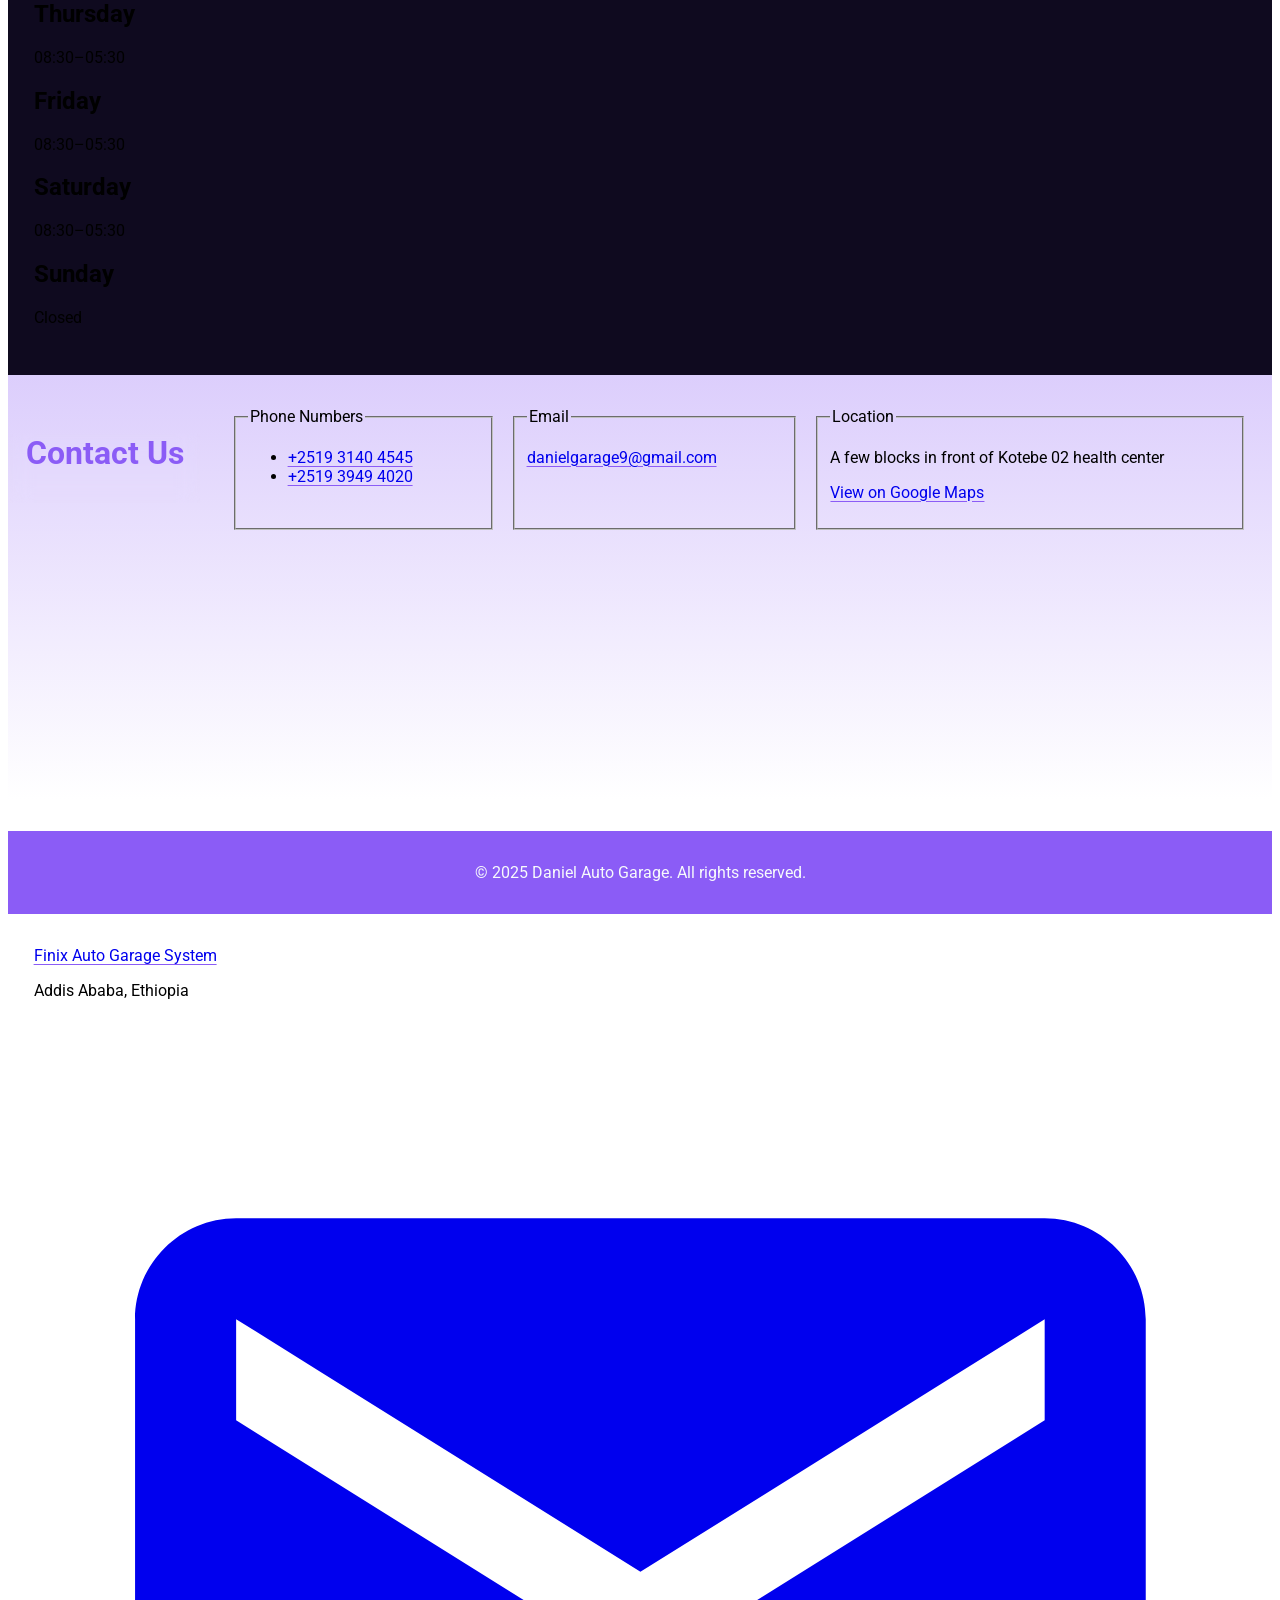
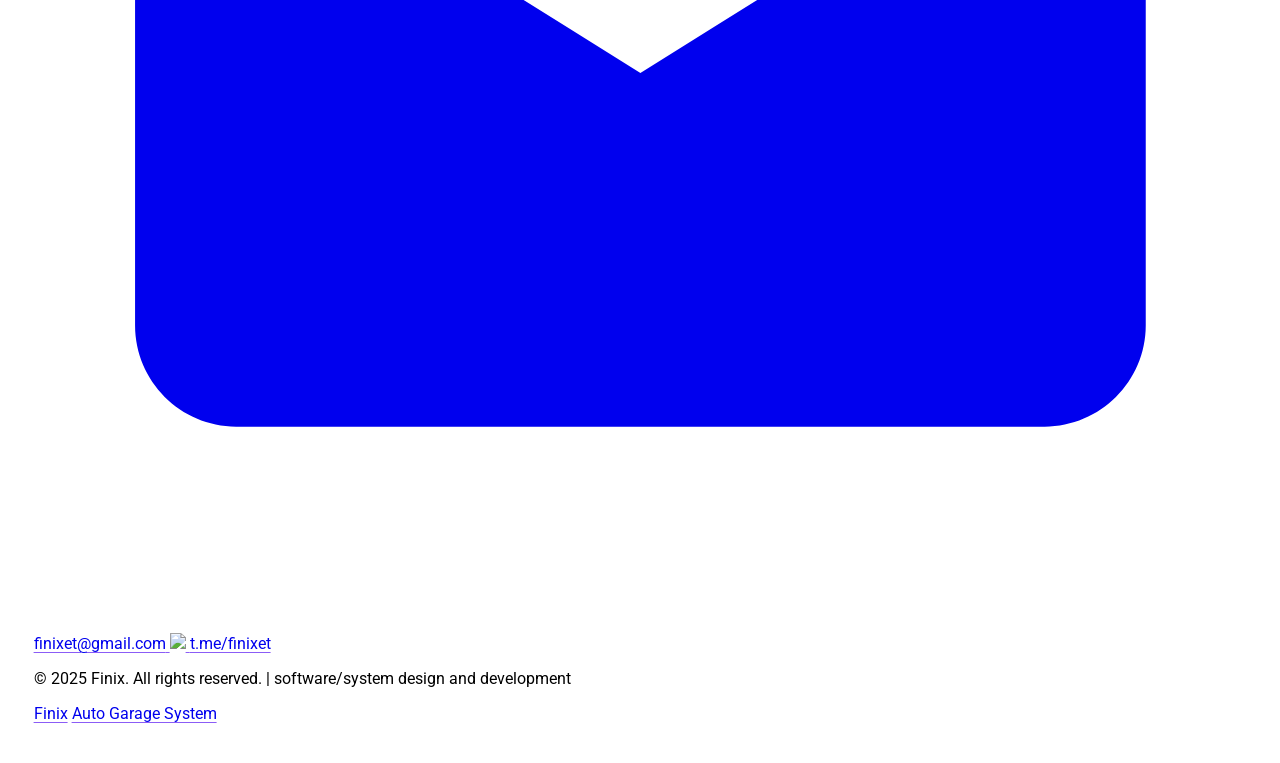
==== commit e2e7213b: "daniel migrate 1st" ====
--- a/index.html
+++ b/index.html
@@ -4,7 +4,7 @@
 <head>
     <meta charset="UTF-8">
     <meta name="viewport" content="width=device-width, initial-scale=1.0">
-    <title>Zerihun auto garage</title>
+    <title>Daniel auto garage</title>
     <link rel="icon" href="./assets/favicon/favicon-crop.png" type="image/png">
     <link rel="preload" as="image" href="./assets/bg/bg-1.webp" />
     <link rel="stylesheet" href="/index.css">
@@ -24,7 +24,7 @@
                 <a href="/"><img class="h-8" src="./assets/favicon/favicon-crop.png" alt="logo"></a>
                 <span class="text-gray-500 font-light hidden sm:block">|</span>
                 <a href="/" class="garage_title">
-                    Zerihun auto garage</a>
+                    Daniel auto garage</a>
             </div>
             <div class="nav-wide elements hidden md:flex items-center  ml-auto pl-auto">
                 <a href="/our-services.html">Our Services</a>
@@ -63,14 +63,14 @@
         </nav>
     </header>
     <section class="landing">
-        <h1 class="">Welcome to Zerihun Auto Garage</h1>
-        <p class="title">Your one-stop solution for all your vehicle needs.</p>
+        <h1 class="">Welcome to Daniel Auto Garage</h1>
+        <p class="title">Expert vehicle maintenance, comprehensive servicing, and professional painting..</p>
         <!-- goto action button for appointment -->
         <div class="call-to-action">
             <button id="appointment-btn" type="button">
                 Schedule Appointment
             </button>
-            <a href="tel:+251978444222" class="material-symbols-outlined">
+            <a href="tel:+251931404545" class="material-symbols-outlined">
                 call
             </a>
         </div>
@@ -102,35 +102,27 @@
         <br>
         <br>
         <p>
-            Our team of skilled technicians is equipped to handle every aspect of your vehicle's needs, from intricate
-            mechanical repairs and advanced electrical diagnostics to meticulous bodywork and accident restoration. We
-            understand that your car is more than just a mode of transport—it's an essential part of your daily life.
-            <br>
-            <br>
-            That's why we are committed to providing top-quality service, utilizing state-of-the-art equipment to ensure
-            your vehicle runs smoothly, safely, and looks its best. Whether it's a routine check-up, a complex repair,
-            or a cosmetic enhancement, you can trust us to get the job done right, the first time.
+            At Daniel Auto Garage, your vehicle receives the highest standard of care from a team of specialists dedicated to precision and reliability. We master everything from sophisticated electronic diagnostics and complex engine repairs to artisan-level body restoration. We recognize that your car is an indispensable part of your routine, not just a tool.
+            <br><br>
+            By merging years of hands-on expertise with the latest automotive technology, we guarantee your vehicle stays safe, efficient, and aesthetically flawless. Whether you're in for a standard maintenance check or a complete restoration, our commitment is simple: exceptional quality and total peace of mind, delivered right the first time.
         </p>
         <br>
         <br>
         <main class="services-grid home">
             <article class="service-card">
-                <img src="./assets/images/service/Engine-repair-1.jpeg" alt="Mechanical" class="service-img">
-                <h2 class="service-title">Mechanical</h2>
-                <p class="service-desc">Comprehensive mechanical services to keep your vehicle running smoothly.</p>
+                <img src="./assets/images/service/Engine-repair-1.jpeg" alt="Engine and Drivetrain Repair" class="service-img">
+                <h2 class="service-title">Mechanical Excellence</h2>
+                <p class="service-desc">Maximizing powertrain performance through meticulous engine tuning and heavy-duty component servicing for a seamless driving experience.</p>
             </article>
             <article class="service-card">
-                <img src="/assets/images/service/Electrical-1.jpeg" alt="Electrical" class="service-img">
-                <h2 class="service-title">Electrical</h2>
-                <p class="service-desc">Expert diagnosis and repair of all vehicle electrical systems and components.
-                </p>
+                <img src="/assets/images/service/Electrical-1.jpeg" alt="Automotive Electronics" class="service-img">
+                <h2 class="service-title">Advanced Electronics</h2>
+                <p class="service-desc">Leveraging modern diagnostic technology to troubleshoot and resolve complex wiring issues and intricate sensor faults.</p>
             </article>
             <article class="service-card">
-                <img src="/assets/images/gallery/photo_12_2025-07-23_07-12-01.jpg" alt="Body Repair"
-                    class="service-img">
-                <h2 class="service-title">Body Repair</h2>
-                <p class="service-desc">Professional bodywork and paint services to restore your vehicle's appearance.
-                </p>
+                <img src="/assets/images/gallery/5989942780811659699_121.jpg" alt="Aesthetic Body Restoration" class="service-img">
+                <h2 class="service-title">Master Craftsmanship</h2>
+                <p class="service-desc">From precision dent removal to high-end refinishing, our artisan-led bodywork restores your vehicle's structural integrity and aesthetic glory.</p>
             </article>
         </main>
         <br>
@@ -146,7 +138,7 @@
             <img src="./assets/images/before-1.png" alt="before">
             <img src="./assets/images/after-1.png" alt="after">
         </div>
-        <p>Keep your car running at its best with Zerihun Auto Garage. We offer complete vehicle maintenance and repair
+        <p>Keep your car running at its best with Daniel Auto Garage. We offer complete vehicle maintenance and repair
             services designed for reliability and safety. From oil changes and engine diagnostics to brake repairs and
             bodywork, our skilled team handles it all. We ensure your car gets the expert care it needs to get you back
             on the road with confidence.</p>
@@ -196,19 +188,19 @@
             <!-- <legend class="font-semibold text-gray-800">Get in Touch</legend> -->
             <legend class="font-semibold text-gray-800">Phone Numbers</legend>
             <ul class="list-none p-0 m-0">
-                <li><a href="tel:+251978444222" class="text-green-600 hover:underline">+251 978 444 222</a></li>
-                <li><a href="tel:+251912163229" class="text-green-600 hover:underline">+251 912 16 3229</a></li>
+                <li><a href="tel:+251931404545" class="text-green-600 hover:underline">+2519 3140 4545</a></li>
+                <li><a href="tel:+251939494020" class="text-green-600 hover:underline">+2519 3949 4020</a></li>
             </ul>
         </fieldset>
         <fieldset class="border border-gray-300 p-4 mb-6">
             <legend class="font-semibold text-gray-800">Email</legend>
-            <p><a href="mailto:zerihunautogarage@gmail.com"
-                    class="text-green-600 hover:underline">zerihunautogarage@gmail.com</a></p>
+            <p><a href="mailto:danielgarage9@gmail.com?subject=Mail from website"
+                    class="text-green-600 hover:underline">danielgarage9@gmail.com</a></p>
         </fieldset>
         <fieldset class="border border-gray-300 p-4 mb-6 md:col-span-2">
             <legend class="font-semibold text-gray-800">Location</legend>
-            <p class="text-gray-700">አ.አ ክ/ከ ቦሌ ወረዳ 03 የቤ.ቁ 014</p>
-            <p><a href="https://maps.app.goo.gl/kM12znmucUZXaj2Y9" target="_blank" rel="noopener noreferrer"
+            <p class="text-gray-700">A few blocks in front of Kotebe 02 health center</p>
+            <p><a href="https://maps.app.goo.gl/fdZVJk6iA4K3Fd9x8" target="_blank" rel="noopener noreferrer"
                     class="text-green-600 hover:underline">View on Google Maps</a></p>
         </fieldset>
     </section>
@@ -219,7 +211,7 @@
         src="//translate.google.com/translate_a/element.js?cb=googleTranslateElementInit"></script>
     <footer>
         <section class="f_garage">
-            <p>&copy; 2025 Zerihun Auto Garage. All rights reserved.</p>
+            <p>&copy; 2025 Daniel Auto Garage. All rights reserved.</p>
         </section>
         <section style="margin: 0;" class=" bg-gray-900 text-gray-400 text-sm text-center pt-3 ">
             <div class="flex flex-col md:flex-row justify-between items-center space-y-4 md:space-y-0 md:space-x-8">
--- a/index.css
+++ b/index.css
@@ -356,7 +356,8 @@
 }
 
 .our-services h1 {
-    color: limegreen;
+    color: var(--color);
+    
 }
 
 .our-services>p {
--- a/theme.css
+++ b/theme.css
@@ -1,11 +1,11 @@
 /* variables */
 :root {
-    --color: rgb(73, 161, 56);
-    --color-tr3: rgba(73, 161, 56, 0.3);
-    --color-tr8: rgba(73, 161, 56, 0.8);
-    --bg-color: #1a202c;
+    --color: rgb(139, 92, 246);
+    --color-tr3: rgba(139, 92, 246, 0.3);
+    --color-tr8: rgba(139, 92, 246, 0.8);
+    --bg-color: #0f0a1f;
     --text-color: #f7fafc;
-    --accent-color: #ed8936;
+    --accent-color: #f472b6;
 }
 
 body {
@@ -17,6 +17,10 @@
     /* sticky top-0 */
     position: sticky;
     top: 0;
+}
+section {
+    padding-block: 2rem;
+    padding-inline: clamp(0.2rem, 2vw, 3rem);
 }
 section h1 {
     font-size: 2rem;
@@ -34,10 +38,6 @@
     margin-right: auto;
 }
 
-section {
-    padding-block: 2rem;
-    padding-inline: clamp(0.2rem, 2vw + 0.5rem, 3rem);
-}
 body a {
     text-decoration: underline var(--color);
     text-underline-offset: 0.2rem;
